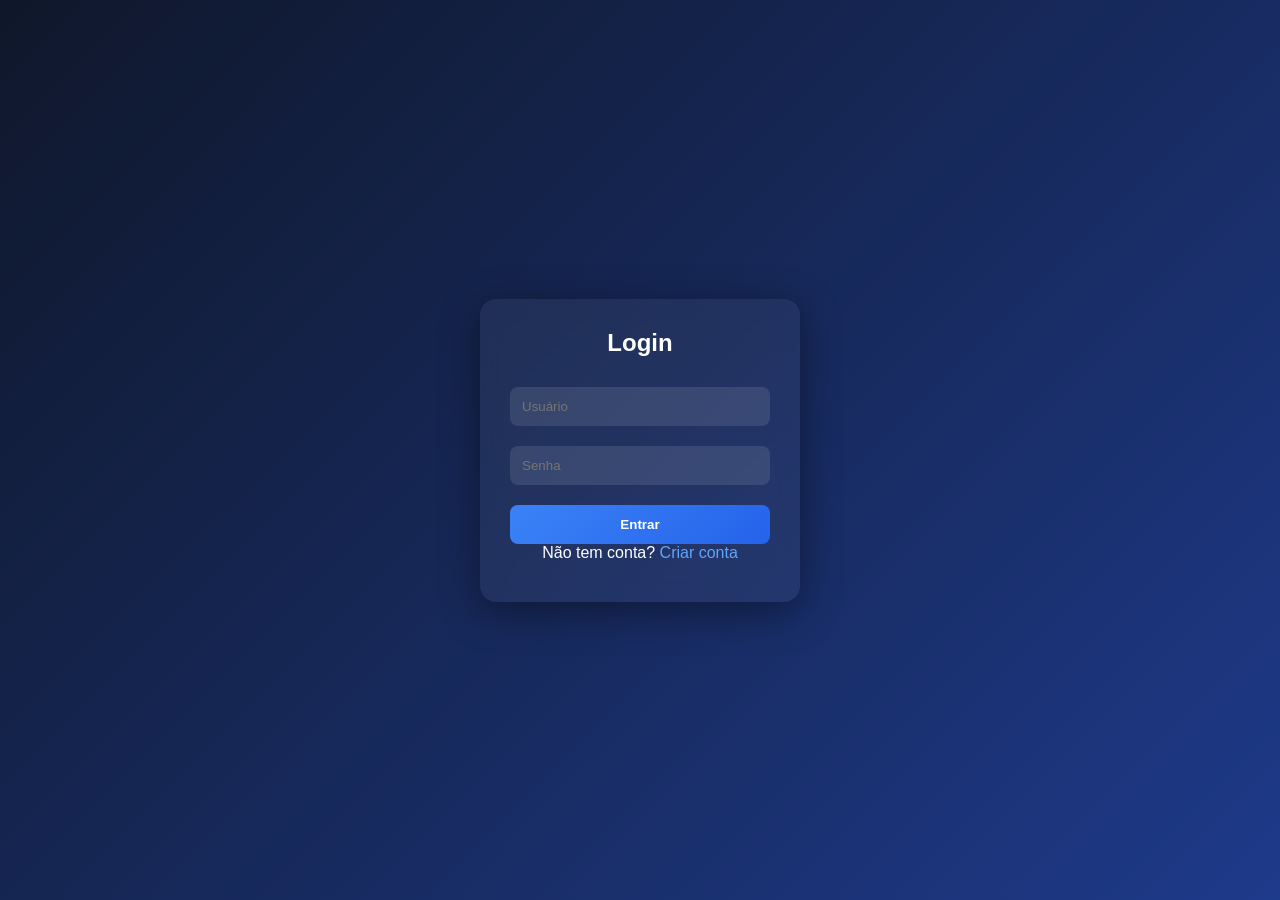
==== dashboard.html @ 22f2261b "feat: sistema de login completo com dashboard e perfil" ====
<!DOCTYPE html>
<html lang="pt-br">
<head>
<meta charset="UTF-8">
<title>Dashboard</title>
<link rel="stylesheet" href="style.css">
</head>

<body>

<div class="container">
<h2 id="welcome"></h2>
<p id="lastLogin"></p>

<a href="profile.html">Perfil</a>

<br><br>

<button onclick="logout()">Sair</button>
</div>

<script src="utils.js"></script>
<script src="script.js"></script>

</body>
</html>
---- style.css ----
/* RESET */
* {
  margin: 0;
  padding: 0;
  box-sizing: border-box;
  font-family: 'Segoe UI', sans-serif;
}

/* FUNDO */
body {
  height: 100vh;
  display: flex;
  justify-content: center;
  align-items: center;

  background: linear-gradient(135deg, #0f172a, #1e3a8a, #0f172a);
  background-size: 200% 200%;
  animation: gradientMove 8s ease infinite;

  color: white;
}

/* ANIMAÇÃO DO FUNDO */
@keyframes gradientMove {
  0% { background-position: 0% 50% }
  50% { background-position: 100% 50% }
  100% { background-position: 0% 50% }
}

/* CONTAINER */
.container {
  width: 320px;
  padding: 30px;

  border-radius: 16px;

  background: rgba(255, 255, 255, 0.05);
  backdrop-filter: blur(10px);

  box-shadow: 0 10px 40px rgba(0, 0, 0, 0.4);

  text-align: center;
}

/* TITULO */
h2 {
  margin-bottom: 20px;
}

/* INPUTS */
input {
  width: 100%;
  padding: 12px;
  margin: 10px 0;

  border-radius: 8px;
  border: none;
  outline: none;

  background: rgba(255,255,255,0.1);
  color: white;

  transition: 0.3s;
}

/* FOCUS INPUT */
input:focus {
  border: 1px solid #3b82f6;
  background: rgba(255,255,255,0.15);
}

/* BOTÃO */
button {
  width: 100%;
  padding: 12px;
  margin-top: 10px;

  border: none;
  border-radius: 8px;

  background: linear-gradient(135deg, #3b82f6, #2563eb);
  color: white;

  font-weight: bold;
  cursor: pointer;

  transition: 0.3s;
}

/* HOVER */
button:hover {
  transform: scale(1.05);
  box-shadow: 0 5px 20px rgba(59,130,246,0.5);
}

/* LINKS */
a {
  color: #60a5fa;
  text-decoration: none;
}

a:hover {
  text-decoration: underline;
}

/* MENSAGEM */
#msg {
  margin-top: 10px;
  color: #f87171;
}

/* LIGHT MODE */
body.light {
  background: linear-gradient(135deg, #e2e8f0, #cbd5f5);
  color: black;
}

body.light .container {
  background: white;
}

body.light input {
  background: #f1f5f9;
  color: black;
}

body.light button {
  background: linear-gradient(135deg, #2563eb, #1e40af);
}
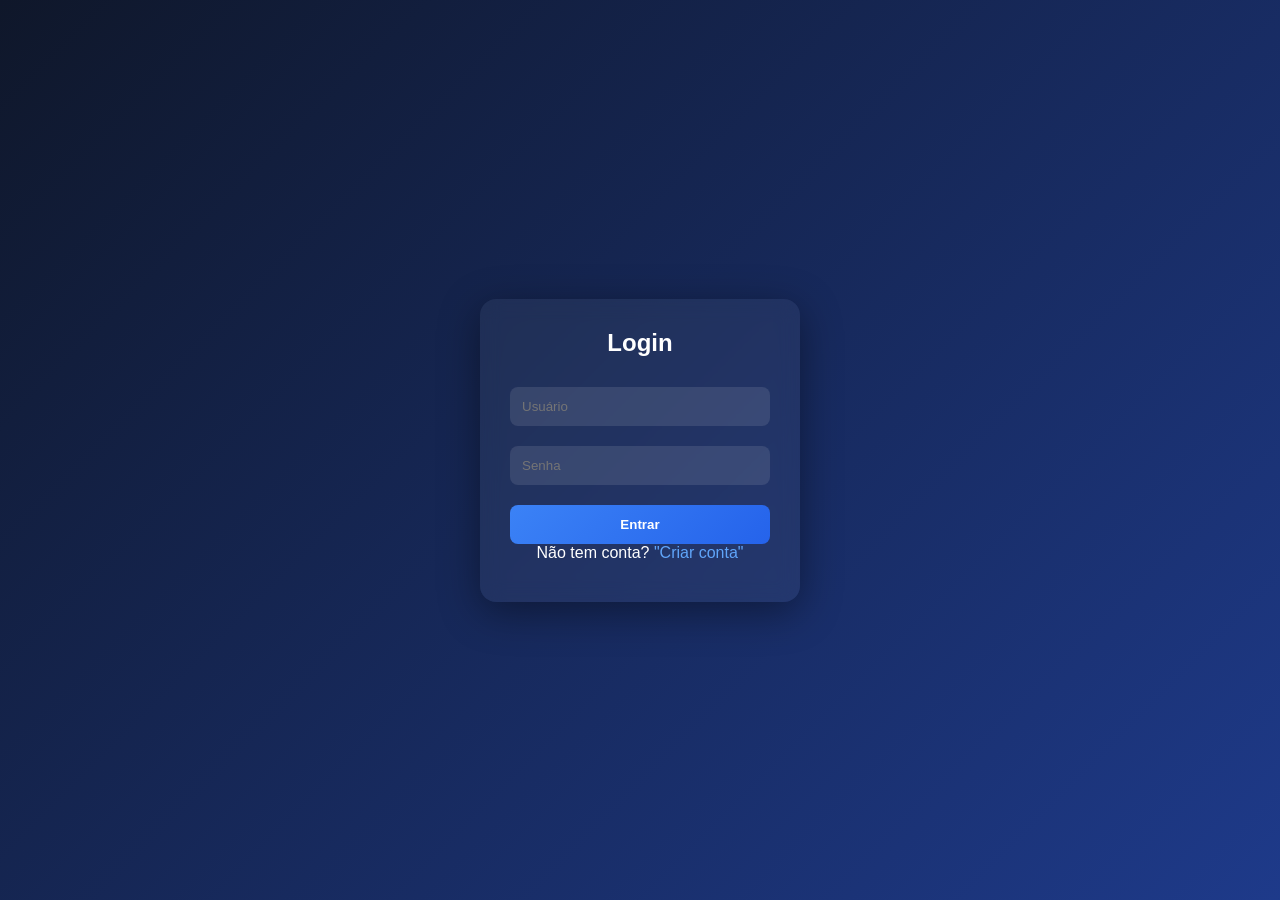
==== commit 58d842a5: "feat: sistema de login completo com dashboard e perfil" ====
--- a/dashboard.html
+++ b/dashboard.html
@@ -12,11 +12,11 @@
 <h2 id="welcome"></h2>
 <p id="lastLogin"></p>
 
-<a href="profile.html">Perfil</a>
+<a href="profile.html">"Perfil"</a>
 
 <br><br>
 
-<button onclick="logout()">Sair</button>
+<button onclick="logout()">"Sair"</button>
 </div>
 
 <script src="utils.js"></script>
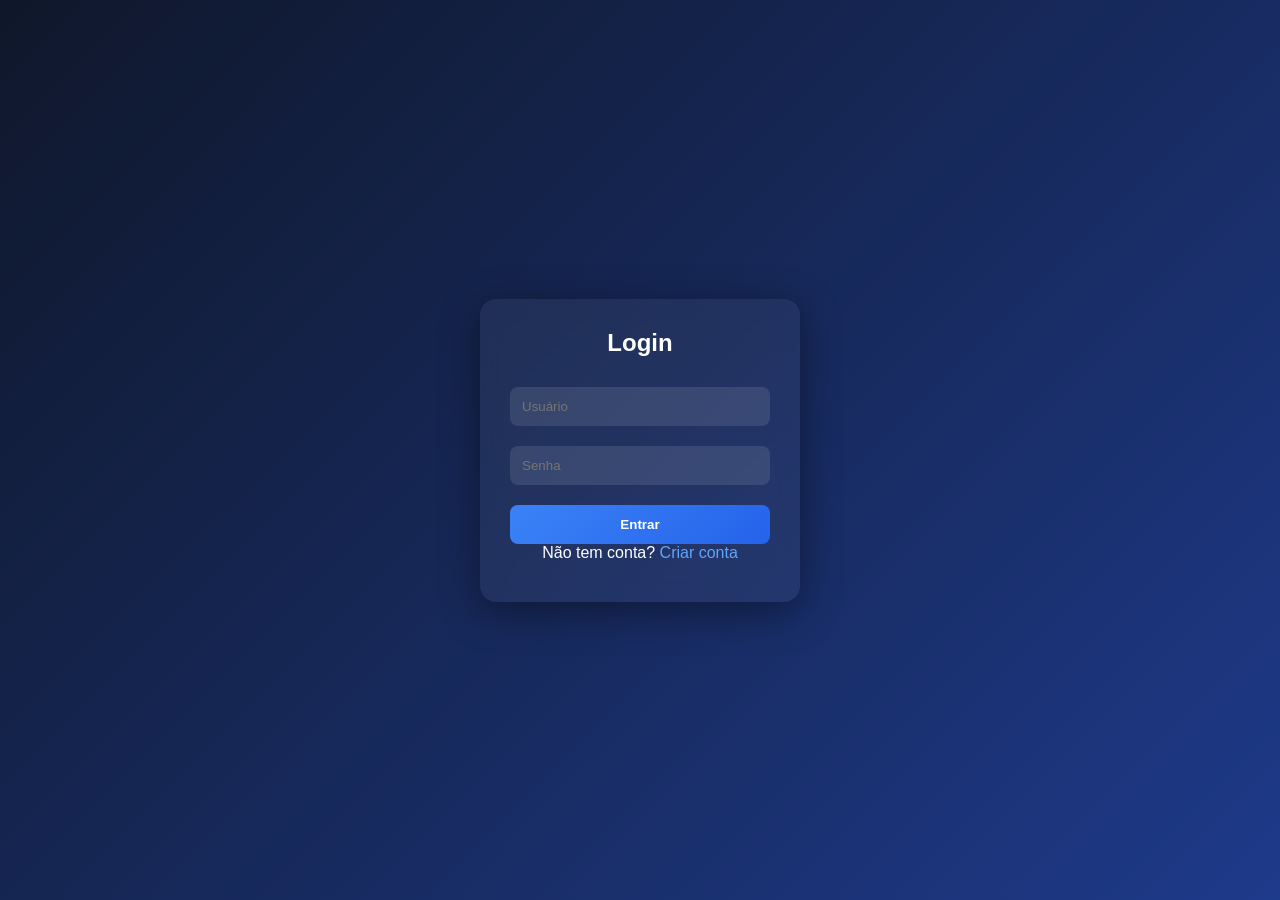
==== commit c79a6a31: "feat: login system com dashboard e perfil" ====
--- a/dashboard.html
+++ b/dashboard.html
@@ -12,11 +12,11 @@
 <h2 id="welcome"></h2>
 <p id="lastLogin"></p>
 
-<a href="profile.html">"Perfil"</a>
+<a href="profile.html">Perfil</a>
 
 <br><br>
 
-<button onclick="logout()">"Sair"</button>
+<button onclick="logout()">Sair</button>
 </div>
 
 <script src="utils.js"></script>
